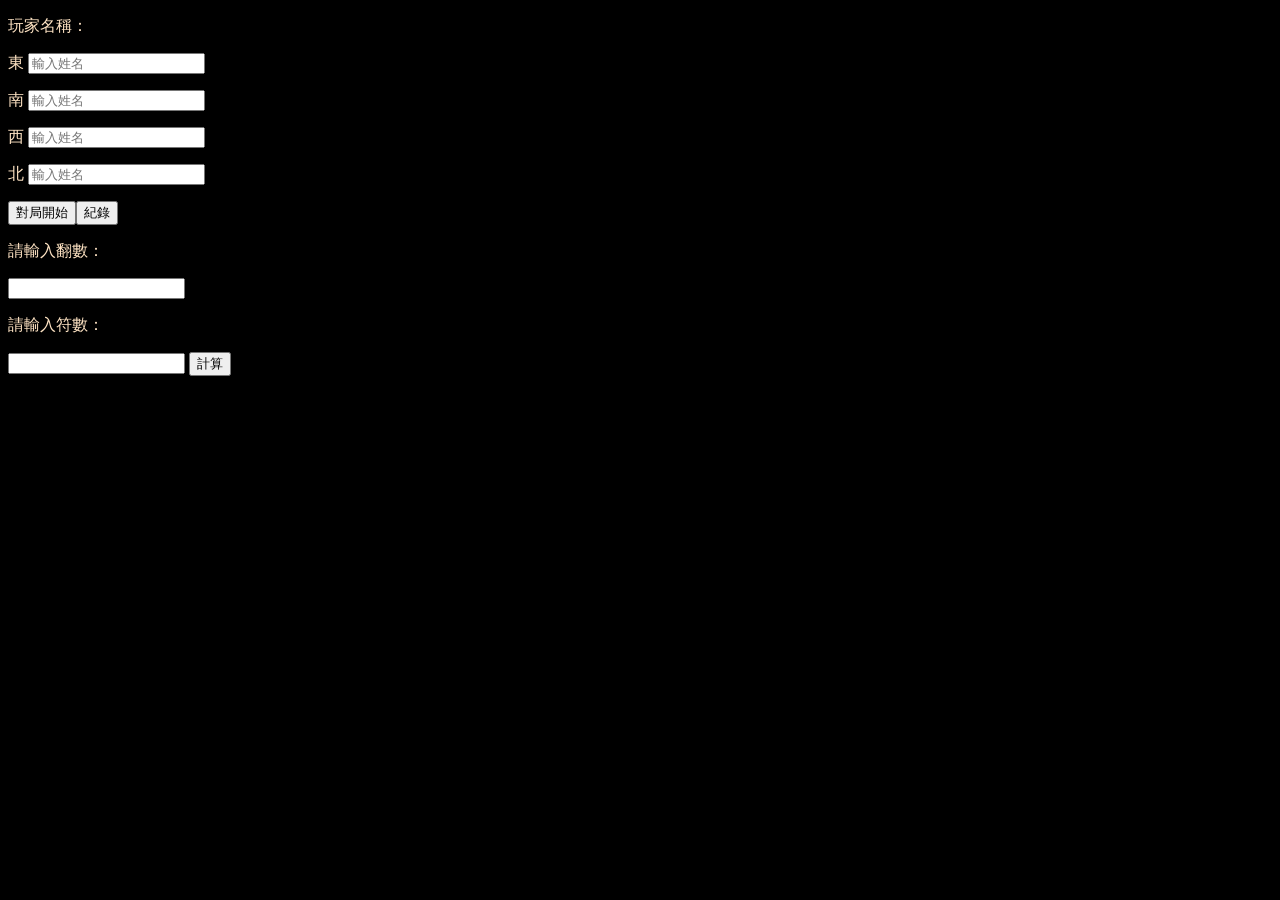
==== MJ.html @ 465ab10f "B" ====
<!DOCTYPE html>
<html lang="en">
<head>
    <meta charset="UTF-8">
    <meta name="viewport" content="width=device-width, initial-scale=1.0" />
    <title>日麻點數計算</title>
    <link rel="stylesheet" href="style.css">
</head>
<body>
<!-- Calculator main subject -->
    <p><label for="PlayName">玩家名稱：</label></p>
        <p><label for="hand">東</label>
            <input type="text" ID="PlayerName0" placeholder="輸入姓名" /></p>
        <p><label for="hand">南</label>
            <input type="text" ID="PlayerName1" placeholder="輸入姓名" /></p>
        <p><label for="hand">西</label>
            <input type="text" ID="PlayerName2" placeholder="輸入姓名" /></p>
        <p><label for="hand">北</label>
            <input type="text" ID="PlayerName3" placeholder="輸入姓名" /></p>
<!-- Confirm information butt -->
    <button ID="button">對局開始</button><button ID="button1">紀錄</button>
    <p>請輸入翻數：</p>
    <input type="text" id="fanNumber">
    <p>請輸入符數：</p>
    <input type="text" id="fuNumber">
    <button onclick="calculate()">計算</button>
    <p id="result1"></p>
    <p id="result2"></p>



    <script src="main.js"></script>
</body>
</html>
---- style.css ----
body {
    background-color: black;
}

p { 
    color: bisque;
}
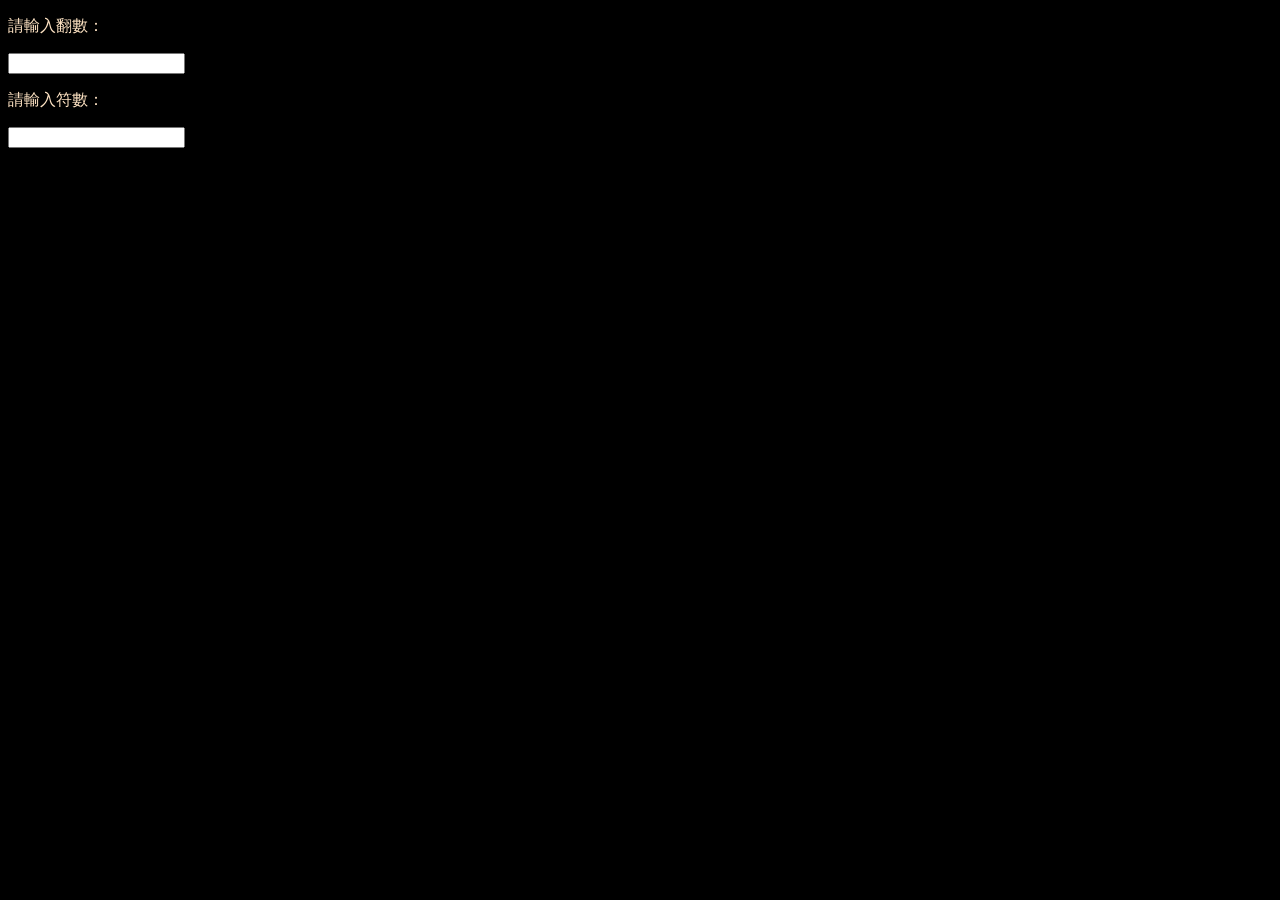
==== commit 1a6490a5: "新增按鈕" ====
--- a/MJ.html
+++ b/MJ.html
@@ -8,7 +8,7 @@
 </head>
 <body>
 <!-- Calculator main subject -->
-    <p><label for="PlayName">玩家名稱：</label></p>
+    <!--<p><label for="PlayName">玩家名稱：</label></p>
         <p><label for="hand">東</label>
             <input type="text" ID="PlayerName0" placeholder="輸入姓名" /></p>
         <p><label for="hand">南</label>
@@ -16,19 +16,24 @@
         <p><label for="hand">西</label>
             <input type="text" ID="PlayerName2" placeholder="輸入姓名" /></p>
         <p><label for="hand">北</label>
-            <input type="text" ID="PlayerName3" placeholder="輸入姓名" /></p>
+            <input type="text" ID="PlayerName3" placeholder="輸入姓名" /></p>-->
 <!-- Confirm information butt -->
-    <button ID="button">對局開始</button><button ID="button1">紀錄</button>
+    <!--<button ID="button">對局開始</button><button ID="button1">紀錄</button>-->
     <p>請輸入翻數：</p>
     <input type="text" id="fanNumber">
     <p>請輸入符數：</p>
     <input type="text" id="fuNumber">
-    <button onclick="calculate()">計算</button>
+    <div class="option-container">
+        <div class="option" onclick="selectOption('親家')">親家</div>
+        <div class="option" onclick="selectOption('子家')">子家</div>
+    </div>
     <p id="result1"></p>
     <p id="result2"></p>
 
 
 
+    <script src="chin.js"></script>
+    <script src="zih.js"></script>
     <script src="main.js"></script>
 </body>
 </html>
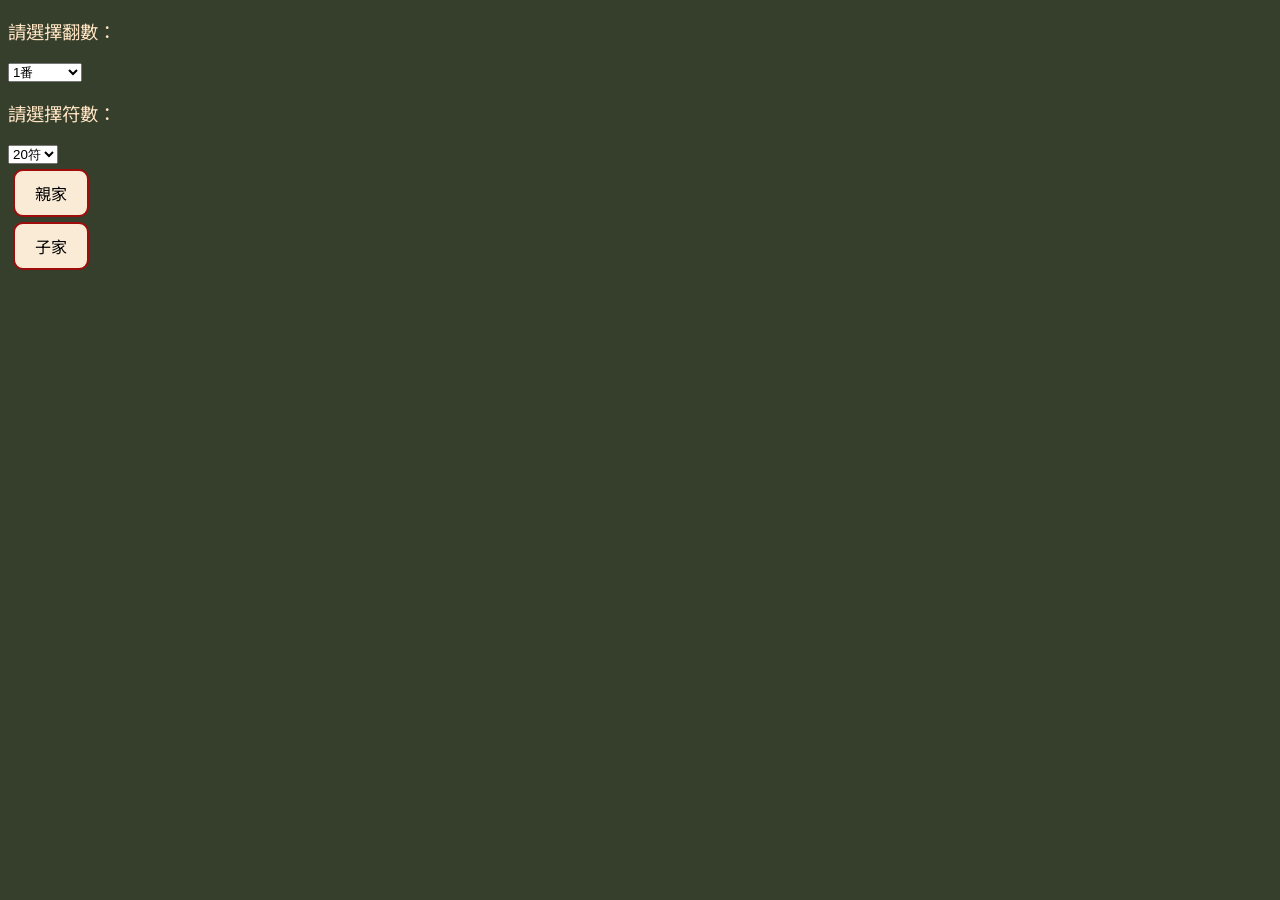
==== commit 4b56c274: "改為選擇" ====
--- a/MJ.html
+++ b/MJ.html
@@ -8,21 +8,30 @@
 </head>
 <body>
 <!-- Calculator main subject -->
-    <!--<p><label for="PlayName">玩家名稱：</label></p>
-        <p><label for="hand">東</label>
-            <input type="text" ID="PlayerName0" placeholder="輸入姓名" /></p>
-        <p><label for="hand">南</label>
-            <input type="text" ID="PlayerName1" placeholder="輸入姓名" /></p>
-        <p><label for="hand">西</label>
-            <input type="text" ID="PlayerName2" placeholder="輸入姓名" /></p>
-        <p><label for="hand">北</label>
-            <input type="text" ID="PlayerName3" placeholder="輸入姓名" /></p>-->
 <!-- Confirm information butt -->
-    <!--<button ID="button">對局開始</button><button ID="button1">紀錄</button>-->
-    <p>請輸入翻數：</p>
-    <input type="text" id="fanNumber">
-    <p>請輸入符數：</p>
-    <input type="text" id="fuNumber">
+    <p>請選擇翻數：</p>
+    <select id="fanNumber">
+        <option value="1">1番</option>
+        <option value="2">2番</option>
+        <option value="3">3番</option>
+        <option value="4">4番</option>
+        <option value="5">滿貫</option>
+        <option value="6,7">跳滿</option>
+        <option value="8,9,10">倍滿</option>
+        <option value="11,12">三倍滿</option>
+        <option value="13">役滿</option>
+        <option value="26">二倍役滿</option>
+    </select>
+    <p>請選擇符數：</p>
+    <select id="fuNumber">
+        <option value="20">20符</option>
+        <option value="25">25符</option>
+        <option value="30">30符</option>
+        <option value="40">40符</option>
+        <option value="50">50符</option>
+        <option value="60">60符</option>
+        <option value="70">70符</option>
+    </select>
     <div class="option-container">
         <div class="option" onclick="selectOption('親家')">親家</div>
         <div class="option" onclick="selectOption('子家')">子家</div>
@@ -32,8 +41,7 @@
 
 
 
-    <script src="chin.js"></script>
-    <script src="zih.js"></script>
+    <script src="Points.js"></script>
     <script src="main.js"></script>
 </body>
 </html>
--- a/style.css
+++ b/style.css
@@ -1,7 +1,69 @@
+@import url('https://fonts.googleapis.com/css2?family=Noto+Sans+TC:wght@100..900&display=swap');
+
 body {
-    background-color: black;
+    background-color: #363f2b;
 }
 
+/* 網頁總體字形 */
 p { 
+    font-family: "Noto Sans TC", sans-serif;
+    font-optical-sizing: auto;
+    font-weight: 400;
+    font-style: normal;
     color: bisque;
-}+    font-size: 2.3ch;
+}
+
+/* 輸入欄本體動畫 */
+input[type=text] {
+  padding: 12px 20px;
+  box-sizing: border-box;
+  border: 2px solid #ccc;
+  border-radius: 4px;
+  background-color: #f8f8f8;
+  font-size: 16px;
+  resize: none;
+  transition: width 0.3s ease-in-out;
+}
+input[type=text]:hover {
+  padding: 14px 22px;
+  border:0px;
+}
+input[type=text]:focus {
+  width: 15%;
+}
+
+/* 按鈕本體 */
+.option-container {
+  font-family: "Noto Sans TC", sans-serif;
+  font-optical-sizing: auto;
+  font-weight: 400;
+  font-style: normal;
+  }
+
+
+/* 按鈕選擇前 */
+  .option {
+    width:fit-content;
+    margin: 5px;
+    padding: 10px 20px;
+    border: 2px solid #9e0c0c;
+    background-color: antiquewhite;
+    cursor: pointer;
+    border-radius: 10px;
+/* 動畫 */
+    transition: background-color 0.3s ease-out 100ms;
+  }
+/* 鼠標event改變 */
+  div.option:hover {
+    background-color: #d9e2a7;
+    padding: 12px 22px;
+    border: 0px;
+  }
+
+/* 按鈕選擇後 */
+  .option.selected {
+    width: fit-content;
+    color: #740c0c;
+    background-color: #889732;
+  }
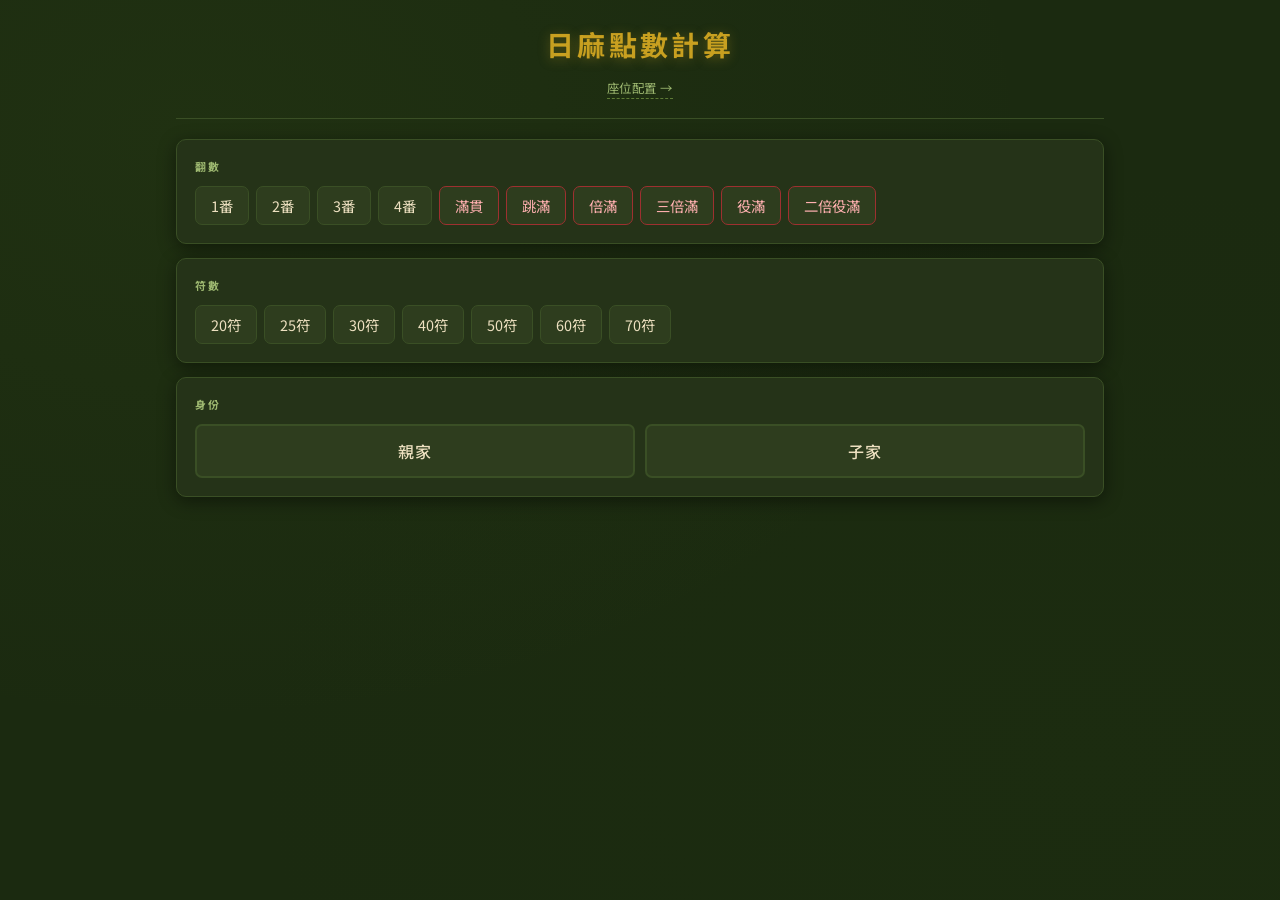
==== commit 4094f431: "新增功能" ====
--- a/MJ.html
+++ b/MJ.html
@@ -1,47 +1,116 @@
 <!DOCTYPE html>
-<html lang="en">
+<html lang="zh-TW">
 <head>
-    <meta charset="UTF-8">
-    <meta name="viewport" content="width=device-width, initial-scale=1.0" />
-    <title>日麻點數計算</title>
-    <link rel="stylesheet" href="style.css">
+  <meta charset="UTF-8">
+  <meta name="viewport" content="width=device-width, initial-scale=1.0">
+  <title>日麻點數計算</title>
+  <link rel="stylesheet" href="style.css">
 </head>
 <body>
-<!-- Calculator main subject -->
-<!-- Confirm information butt -->
-    <p>請選擇翻數：</p>
-    <select id="fanNumber">
-        <option value="1">1番</option>
-        <option value="2">2番</option>
-        <option value="3">3番</option>
-        <option value="4">4番</option>
-        <option value="5">滿貫</option>
-        <option value="6,7">跳滿</option>
-        <option value="8,9,10">倍滿</option>
-        <option value="11,12">三倍滿</option>
-        <option value="13">役滿</option>
-        <option value="26">二倍役滿</option>
+  <div class="app">
+    <header class="hdr">
+      <h1>日麻點數計算</h1>
+      <nav><a href="MJ2.html">座位配置 →</a></nav>
+    </header>
+
+    <!-- Hidden selects read by Points.js -->
+    <select id="fanNumber" hidden>
+      <option value="1">1</option><option value="2">2</option>
+      <option value="3">3</option><option value="4">4</option>
+      <option value="5">5</option><option value="6">6</option>
+      <option value="8">8</option><option value="11">11</option>
+      <option value="13">13</option><option value="26">26</option>
     </select>
-    <p>請選擇符數：</p>
-    <select id="fuNumber">
-        <option value="20">20符</option>
-        <option value="25">25符</option>
-        <option value="30">30符</option>
-        <option value="40">40符</option>
-        <option value="50">50符</option>
-        <option value="60">60符</option>
-        <option value="70">70符</option>
+    <select id="fuNumber" hidden>
+      <option value="20">20</option><option value="25">25</option>
+      <option value="30">30</option><option value="40">40</option>
+      <option value="50">50</option><option value="60">60</option>
+      <option value="70">70</option>
     </select>
-    <div class="option-container">
-        <div class="option" onclick="selectOption('親家')">親家</div>
-        <div class="option" onclick="selectOption('子家')">子家</div>
+
+    <!-- Fan selection -->
+    <div class="card">
+      <div class="card-label">翻數</div>
+      <div class="btn-row">
+        <button class="opt" data-fan="1"  onclick="setFan(1)">1番</button>
+        <button class="opt" data-fan="2"  onclick="setFan(2)">2番</button>
+        <button class="opt" data-fan="3"  onclick="setFan(3)">3番</button>
+        <button class="opt" data-fan="4"  onclick="setFan(4)">4番</button>
+        <button class="opt special" data-fan="5"  onclick="setFan(5)">滿貫</button>
+        <button class="opt special" data-fan="6"  onclick="setFan(6)">跳滿</button>
+        <button class="opt special" data-fan="8"  onclick="setFan(8)">倍滿</button>
+        <button class="opt special" data-fan="11" onclick="setFan(11)">三倍滿</button>
+        <button class="opt special" data-fan="13" onclick="setFan(13)">役滿</button>
+        <button class="opt special" data-fan="26" onclick="setFan(26)">二倍役滿</button>
+      </div>
     </div>
-    <p id="result1"></p>
-    <p id="result2"></p>
 
+    <!-- Fu selection (hidden when fan ≥ 5) -->
+    <div class="card" id="fu-card">
+      <div class="card-label">符數</div>
+      <div class="btn-row">
+        <button class="opt" data-fu="20" onclick="setFu(20)">20符</button>
+        <button class="opt" data-fu="25" onclick="setFu(25)">25符</button>
+        <button class="opt" data-fu="30" onclick="setFu(30)">30符</button>
+        <button class="opt" data-fu="40" onclick="setFu(40)">40符</button>
+        <button class="opt" data-fu="50" onclick="setFu(50)">50符</button>
+        <button class="opt" data-fu="60" onclick="setFu(60)">60符</button>
+        <button class="opt" data-fu="70" onclick="setFu(70)">70符</button>
+      </div>
+    </div>
 
+    <!-- Dealer / Non-dealer -->
+    <div class="card">
+      <div class="card-label">身份</div>
+      <div class="dealer-row">
+        <button class="dealer-btn" id="btn-dealer"    onclick="selectOption(true)">親家</button>
+        <button class="dealer-btn" id="btn-nondealer" onclick="selectOption(false)">子家</button>
+      </div>
+    </div>
 
-    <script src="Points.js"></script>
-    <script src="main.js"></script>
+    <!-- Result -->
+    <div class="result" id="result-box">
+      <p id="result1"></p>
+      <p id="result2"></p>
+    </div>
+  </div>
+
+  <script src="Points.js"></script>
+  <script>
+    let _fan = null, _fu = null, _dealer = null;
+
+    function setFan(v) {
+      _fan = v;
+      document.getElementById('fanNumber').value = v;
+      document.querySelectorAll('[data-fan]').forEach(b =>
+        b.classList.toggle('selected', +b.dataset.fan === v));
+      const fuCard = document.getElementById('fu-card');
+      fuCard.classList.toggle('hidden', v >= 5);
+      if (v >= 5) _fu = 20;
+      _try();
+    }
+
+    function setFu(v) {
+      _fu = v;
+      document.getElementById('fuNumber').value = v;
+      document.querySelectorAll('[data-fu]').forEach(b =>
+        b.classList.toggle('selected', +b.dataset.fu === v));
+      _try();
+    }
+
+    function selectOption(isDealer) {
+      _dealer = isDealer;
+      document.getElementById('btn-dealer').classList.toggle('selected', isDealer);
+      document.getElementById('btn-nondealer').classList.toggle('selected', !isDealer);
+      _try();
+    }
+
+    function _try() {
+      if (_fan === null || _dealer === null) return;
+      if (_fan < 5 && _fu === null) return;
+      calculate(_dealer);
+      document.getElementById('result-box').classList.add('show');
+    }
+  </script>
 </body>
-</html>+</html>
--- a/style.css
+++ b/style.css
@@ -1,69 +1,729 @@
-@import url('https://fonts.googleapis.com/css2?family=Noto+Sans+TC:wght@100..900&display=swap');
+@import url('https://fonts.googleapis.com/css2?family=Noto+Sans+TC:wght@300;400;500;700&display=swap');
+
+:root {
+  --bg:        #1b2a10;
+  --bg-alt:    #222f13;
+  --surface:   #253318;
+  --surface-2: #2e3d1e;
+  --border:    #3a4f25;
+  --border-hi: #5d7a35;
+  --gold:      #c8a020;
+  --gold-hi:   #e0be50;
+  --text:      #ede0c0;
+  --text-2:    #9db870;
+  --sel-bg:    #8fa030;
+  --sel-txt:   #182000;
+  --red:       #9e3030;
+  --red-hi:    #c84040;
+  --r:         10px;
+  --r-sm:      7px;
+  --sh:        0 4px 18px rgba(0,0,0,.45);
+}
+
+*, *::before, *::after { box-sizing: border-box; margin: 0; padding: 0; }
 
 body {
-    background-color: #363f2b;
-}
-
-/* 網頁總體字形 */
-p { 
-    font-family: "Noto Sans TC", sans-serif;
-    font-optical-sizing: auto;
-    font-weight: 400;
-    font-style: normal;
-    color: bisque;
-    font-size: 2.3ch;
-}
-
-/* 輸入欄本體動畫 */
-input[type=text] {
-  padding: 12px 20px;
-  box-sizing: border-box;
-  border: 2px solid #ccc;
-  border-radius: 4px;
-  background-color: #f8f8f8;
-  font-size: 16px;
-  resize: none;
-  transition: width 0.3s ease-in-out;
-}
-input[type=text]:hover {
-  padding: 14px 22px;
-  border:0px;
-}
-input[type=text]:focus {
-  width: 15%;
-}
-
-/* 按鈕本體 */
+  background: var(--bg);
+  background-image:
+    radial-gradient(ellipse at 15% 15%, rgba(100,140,40,.07) 0%, transparent 55%),
+    radial-gradient(ellipse at 85% 85%, rgba(40,70,15,.07) 0%, transparent 55%);
+  min-height: 100vh;
+  font-family: "Noto Sans TC", sans-serif;
+  color: var(--text);
+}
+
+/* ── App shell ── */
+.app {
+  max-width: 960px;
+  margin: 0 auto;
+  padding: 24px 16px 52px;
+}
+
+/* ── Side-by-side layout (compass | settlement) ── */
+.game-layout {
+  display: flex;
+  flex-direction: column;
+  gap: 16px;
+}
+
+.game-left {
+  flex: 0 0 auto;
+}
+
+.game-right {
+  flex: 1;
+  min-width: 0;
+}
+
+.game-right .settle-card { margin-top: 0; }
+
+@media (min-width: 680px) {
+  .game-layout {
+    flex-direction: row;
+    align-items: flex-start;
+  }
+}
+
+/* ── Header ── */
+.hdr {
+  text-align: center;
+  padding-bottom: 20px;
+  margin-bottom: 20px;
+  border-bottom: 1px solid var(--border);
+}
+
+.hdr h1 {
+  font-size: 1.75rem;
+  font-weight: 700;
+  color: var(--gold);
+  letter-spacing: .12em;
+  text-shadow: 0 2px 12px rgba(200,160,32,.35);
+}
+
+.hdr p {
+  font-size: .8rem;
+  color: var(--text-2);
+  margin-top: 5px;
+  letter-spacing: .06em;
+}
+
+.hdr nav {
+  margin-top: 10px;
+}
+
+.hdr nav a {
+  font-size: .78rem;
+  color: var(--text-2);
+  text-decoration: none;
+  border-bottom: 1px dashed var(--border-hi);
+  padding-bottom: 1px;
+  letter-spacing: .04em;
+  transition: color .15s;
+}
+
+.hdr nav a:hover { color: var(--gold-hi); }
+
+/* ── Card ── */
+.card {
+  background: var(--surface);
+  border: 1px solid var(--border);
+  border-radius: var(--r);
+  padding: 18px;
+  margin-bottom: 14px;
+  box-shadow: var(--sh);
+  transition: opacity .25s;
+}
+
+.card.hidden { display: none; }
+
+.card-label {
+  font-size: .68rem;
+  font-weight: 700;
+  letter-spacing: .16em;
+  color: var(--text-2);
+  text-transform: uppercase;
+  margin-bottom: 12px;
+}
+
+/* ── Button grid ── */
+.btn-row {
+  display: flex;
+  flex-wrap: wrap;
+  gap: 7px;
+}
+
+.opt {
+  padding: 8px 15px;
+  background: var(--surface-2);
+  border: 1.5px solid var(--border);
+  border-radius: var(--r-sm);
+  color: var(--text);
+  font-family: "Noto Sans TC", sans-serif;
+  font-size: .9rem;
+  cursor: pointer;
+  transition: background .12s, border-color .12s, transform .12s, box-shadow .12s;
+  outline: none;
+  -webkit-tap-highlight-color: transparent;
+}
+
+.opt:hover {
+  border-color: var(--border-hi);
+  background: var(--bg-alt);
+  transform: translateY(-1px);
+}
+
+.opt:active { transform: translateY(0); }
+
+.opt.selected {
+  background: var(--sel-bg);
+  border-color: var(--sel-bg);
+  color: var(--sel-txt);
+  font-weight: 700;
+  box-shadow: 0 0 10px rgba(143,160,48,.45);
+}
+
+/* Mangan-tier buttons */
+.opt.special { border-color: var(--red); color: #ffb0b0; }
+.opt.special:hover { background: #4a1818; border-color: var(--red-hi); color: #ffd0d0; }
+.opt.special.selected {
+  background: var(--red);
+  border-color: var(--red-hi);
+  color: #fff;
+  box-shadow: 0 0 10px rgba(200,50,50,.45);
+}
+
+/* ── Dealer toggle ── */
+.dealer-row {
+  display: flex;
+  gap: 10px;
+}
+
+.dealer-btn {
+  flex: 1;
+  padding: 13px;
+  background: var(--surface-2);
+  border: 2px solid var(--border);
+  border-radius: var(--r-sm);
+  color: var(--text);
+  font-family: "Noto Sans TC", sans-serif;
+  font-size: 1rem;
+  font-weight: 500;
+  cursor: pointer;
+  transition: background .18s, border-color .18s, color .18s, box-shadow .18s;
+  letter-spacing: .08em;
+  outline: none;
+}
+
+.dealer-btn:hover { border-color: var(--gold); color: var(--gold-hi); }
+
+.dealer-btn.selected {
+  background: var(--sel-bg);
+  border-color: var(--sel-bg);
+  color: var(--sel-txt);
+  font-weight: 700;
+  box-shadow: 0 0 14px rgba(143,160,48,.4);
+}
+
+/* ── Result box ── */
+.result {
+  background: var(--surface-2);
+  border: 1.5px solid var(--border-hi);
+  border-radius: var(--r);
+  padding: 6px 20px;
+  opacity: 0;
+  transform: translateY(8px);
+  transition: opacity .3s, transform .3s;
+  box-shadow: var(--sh);
+  pointer-events: none;
+}
+
+.result.show {
+  opacity: 1;
+  transform: none;
+  pointer-events: auto;
+}
+
+.result p {
+  font-size: 1.2rem;
+  color: var(--gold-hi);
+  text-align: center;
+  font-weight: 500;
+  letter-spacing: .05em;
+  padding: 14px 0;
+  line-height: 1;
+}
+
+.result p + p { border-top: 1px solid var(--border); }
+
+/* ─────────────────────────────────────
+   MJ2 – Compass / Seating layout
+   ───────────────────────────────────── */
+
+.table-wrap {
+  display: flex;
+  flex-direction: column;
+  align-items: center;
+}
+
+.compass {
+  display: grid;
+  grid-template-areas:
+    ". north ."
+    "west center east"
+    ". south .";
+  grid-template-columns: 1fr 1.15fr 1fr;
+  gap: 10px;
+  width: 100%;
+  max-width: 380px;
+}
+
+.north  { grid-area: north;  }
+.south  { grid-area: south;  }
+.east   { grid-area: east;   }
+.west   { grid-area: west;   }
+.center { grid-area: center; }
+
+.seat {
+  background: var(--surface);
+  border: 1.5px solid var(--border);
+  border-radius: var(--r);
+  padding: 14px 10px 13px;
+  text-align: center;
+  box-shadow: var(--sh);
+  transition: border-color .2s, box-shadow .2s, opacity .2s, transform .15s;
+}
+
+.seat.draggable { cursor: grab; user-select: none; }
+.seat.draggable:active { cursor: grabbing; }
+
+.seat.dragging {
+  opacity: .45;
+  transform: scale(.97);
+}
+
+.seat.drag-over {
+  border-color: var(--gold);
+  box-shadow: 0 0 16px rgba(200,160,32,.35);
+}
+
+/* Seat top row: wind + dealer tag */
+.seat-top {
+  display: flex;
+  justify-content: space-between;
+  align-items: center;
+  margin-bottom: 8px;
+}
+
+.wind {
+  font-size: 1.7rem;
+  font-weight: 700;
+  color: var(--gold);
+  line-height: 1;
+  pointer-events: none;
+  user-select: none;
+}
+
+/* Dealer badge */
+.dealer-tag {
+  padding: 3px 7px;
+  background: transparent;
+  border: 1.5px solid var(--border);
+  border-radius: 5px;
+  color: var(--text-2);
+  font-family: "Noto Sans TC", sans-serif;
+  font-size: .68rem;
+  font-weight: 700;
+  cursor: pointer;
+  transition: all .15s;
+  outline: none;
+  letter-spacing: .05em;
+}
+
+.dealer-tag:hover { border-color: var(--gold); color: var(--gold); }
+
+.dealer-tag.active {
+  background: var(--gold);
+  border-color: var(--gold);
+  color: #1a2200;
+}
+
+/* Points display */
+.pts-wrap {
+  position: relative;
+  margin-top: 8px;
+}
+
+.pts-display {
+  font-size: 1.05rem;
+  font-weight: 600;
+  color: var(--text);
+  text-align: center;
+  padding: 5px 4px;
+  cursor: text;
+  border-radius: var(--r-sm);
+  transition: background .15s;
+  letter-spacing: .02em;
+}
+
+.pts-display:hover { background: var(--surface-2); }
+
+.pts-edit-input {
+  width: 100%;
+  padding: 5px 8px;
+  background: var(--surface-2);
+  border: 1.5px solid var(--gold);
+  border-radius: var(--r-sm);
+  color: var(--text);
+  font-family: "Noto Sans TC", sans-serif;
+  font-size: .95rem;
+  text-align: center;
+  outline: none;
+  -moz-appearance: textfield;
+  appearance: textfield;
+}
+
+.pts-edit-input::-webkit-inner-spin-button,
+.pts-edit-input::-webkit-outer-spin-button { -webkit-appearance: none; appearance: none; }
+
+/* Delta flash */
+.pts-delta {
+  position: absolute;
+  right: 4px;
+  top: -2px;
+  font-size: .78rem;
+  font-weight: 700;
+  pointer-events: none;
+  opacity: 0;
+}
+
+.pts-delta.positive { color: #7ed040; }
+.pts-delta.negative { color: #e05050; }
+
+.pts-delta.flash { animation: fadeUp 2s ease forwards; }
+
+@keyframes fadeUp {
+  0%  { opacity: 1; transform: translateY(0); }
+  20% { opacity: 1; transform: translateY(-4px); }
+  100%{ opacity: 0; transform: translateY(-22px); }
+}
+
+.seat input[type=text] {
+  width: 100%;
+  padding: 7px 8px;
+  background: var(--surface-2);
+  border: 1.5px solid var(--border);
+  border-radius: var(--r-sm);
+  color: var(--text);
+  font-family: "Noto Sans TC", sans-serif;
+  font-size: .85rem;
+  text-align: center;
+  outline: none;
+  transition: border-color .2s;
+}
+
+.seat input[type=text]:focus  { border-color: var(--gold); }
+.seat input[type=text]::placeholder { color: var(--border-hi); }
+
+.seat input[type=text]:disabled {
+  background: var(--bg);
+  color: var(--text-2);
+  cursor: default;
+}
+
+/* Center tile */
+.center-tile {
+  display: flex;
+  justify-content: center;
+  align-items: center;
+  min-height: 90px;
+  background: var(--surface-2);
+  border: 1.5px solid var(--border-hi);
+  border-radius: var(--r);
+  box-shadow: var(--sh);
+}
+
+.center-tile .kanji {
+  font-size: 2.5rem;
+  font-weight: 700;
+  color: var(--gold);
+  opacity: .55;
+  user-select: none;
+  text-shadow: 0 0 20px rgba(200,160,32,.4);
+}
+
+.drag-hint {
+  margin-top: 14px;
+  font-size: .75rem;
+  color: var(--text-2);
+  letter-spacing: .05em;
+  opacity: .8;
+}
+
+/* ── Legacy class compatibility ── */
+.container {
+  display: grid;
+  grid-template-areas:
+    "north north north"
+    "west center east"
+    "south south south";
+  gap: 10px;
+  text-align: center;
+  margin: 20px;
+}
+
 .option-container {
   font-family: "Noto Sans TC", sans-serif;
-  font-optical-sizing: auto;
-  font-weight: 400;
-  font-style: normal;
-  }
-
-
-/* 按鈕選擇前 */
-  .option {
-    width:fit-content;
-    margin: 5px;
-    padding: 10px 20px;
-    border: 2px solid #9e0c0c;
-    background-color: antiquewhite;
-    cursor: pointer;
-    border-radius: 10px;
-/* 動畫 */
-    transition: background-color 0.3s ease-out 100ms;
-  }
-/* 鼠標event改變 */
-  div.option:hover {
-    background-color: #d9e2a7;
-    padding: 12px 22px;
-    border: 0px;
-  }
-
-/* 按鈕選擇後 */
-  .option.selected {
-    width: fit-content;
-    color: #740c0c;
-    background-color: #889732;
-  }
+}
+
+.option {
+  width: fit-content;
+  margin: 5px;
+  padding: 10px 20px;
+  border: 2px solid var(--red);
+  background: var(--surface);
+  cursor: pointer;
+  border-radius: var(--r);
+  color: var(--text);
+  transition: background .2s;
+}
+
+.option:hover { background: var(--surface-2); }
+.option.selected { color: var(--sel-txt); background: var(--sel-bg); }
+
+/* ─────────────────────────────────────
+   Settlement Panel
+   ───────────────────────────────────── */
+
+.settle-card { margin-top: 20px; }
+
+.settle-section { margin-bottom: 14px; }
+
+.settle-row-label {
+  font-size: .68rem;
+  font-weight: 700;
+  letter-spacing: .14em;
+  color: var(--text-2);
+  text-transform: uppercase;
+  margin-bottom: 8px;
+}
+
+/* Player selector buttons (winner / loser) */
+.settle-player-btn {
+  display: flex;
+  flex-direction: column;
+  align-items: center;
+  gap: 2px;
+  padding: 6px 8px;
+  min-width: 44px;
+}
+
+.settle-player-btn .sw {
+  font-size: 1.1rem;
+  font-weight: 700;
+  color: var(--gold);
+  line-height: 1;
+}
+
+.settle-player-btn .sn {
+  font-size: .68rem;
+  color: var(--text-2);
+  max-width: 56px;
+  overflow: hidden;
+  text-overflow: ellipsis;
+  white-space: nowrap;
+}
+
+.settle-player-btn.selected .sw,
+.settle-player-btn.selected .sn { color: var(--sel-txt); }
+
+/* Input rows */
+.settle-input-row {
+  display: flex;
+  align-items: center;
+  gap: 10px;
+  margin-bottom: 10px;
+}
+
+.settle-input-row.hidden { display: none; }
+
+.settle-input-label {
+  font-size: .82rem;
+  color: var(--text-2);
+  white-space: nowrap;
+  min-width: 54px;
+  text-align: right;
+}
+
+.settle-input {
+  flex: 1;
+  padding: 8px 12px;
+  background: var(--surface-2);
+  border: 1.5px solid var(--border);
+  border-radius: var(--r-sm);
+  color: var(--text);
+  font-family: "Noto Sans TC", sans-serif;
+  font-size: .95rem;
+  outline: none;
+  transition: border-color .2s;
+  -moz-appearance: textfield;
+  appearance: textfield;
+}
+
+.settle-input:focus { border-color: var(--gold); }
+
+.settle-input::-webkit-inner-spin-button,
+.settle-input::-webkit-outer-spin-button { -webkit-appearance: none; appearance: none; }
+
+/* Divider inside settle card */
+.settle-divider {
+  border: none;
+  border-top: 1px solid var(--border);
+  margin: 0 0 14px;
+}
+
+/* Confirm button */
+.confirm-btn {
+  width: 100%;
+  padding: 14px;
+  margin-top: 4px;
+  background: var(--sel-bg);
+  border: none;
+  border-radius: var(--r-sm);
+  color: var(--sel-txt);
+  font-family: "Noto Sans TC", sans-serif;
+  font-size: 1rem;
+  font-weight: 700;
+  cursor: pointer;
+  letter-spacing: .1em;
+  transition: background .15s, transform .1s;
+  outline: none;
+}
+
+.confirm-btn:hover  { background: #a0b838; }
+.confirm-btn:active { transform: scale(.98); }
+
+/* Status message */
+.settle-msg {
+  font-size: .82rem;
+  text-align: center;
+  min-height: 18px;
+  margin-bottom: 8px;
+  font-weight: 500;
+  letter-spacing: .03em;
+}
+
+.settle-msg.error   { color: #e05050; }
+.settle-msg.success { color: #7ed040; }
+
+/* ── Two-column settle body ── */
+.settle-body {
+  display: flex;
+  align-items: flex-start;
+  gap: 0;
+  margin-bottom: 2px;
+}
+
+.settle-left {
+  flex: 1 1 0;
+  min-width: 0;
+  padding-right: 14px;
+}
+
+.settle-right {
+  flex: 1 1 0;
+  min-width: 0;
+  padding-left: 14px;
+  border-left: 1px solid var(--border);
+}
+
+/* Settle header row (label + honba side by side) */
+.settle-head {
+  display: flex;
+  justify-content: space-between;
+  align-items: center;
+  margin-bottom: 14px;
+}
+
+/* ── Honba counter ── */
+.honba-row {
+  display: flex;
+  align-items: center;
+  gap: 8px;
+}
+
+.honba-label {
+  font-size: .72rem;
+  font-weight: 700;
+  letter-spacing: .1em;
+  color: var(--text-2);
+  text-transform: uppercase;
+}
+
+.honba-btn {
+  width: 28px;
+  height: 28px;
+  background: var(--surface-2);
+  border: 1.5px solid var(--border);
+  border-radius: 6px;
+  color: var(--text);
+  font-size: 1rem;
+  font-weight: 700;
+  cursor: pointer;
+  display: flex;
+  align-items: center;
+  justify-content: center;
+  transition: border-color .15s, color .15s;
+  outline: none;
+  line-height: 1;
+}
+
+.honba-btn:hover { border-color: var(--gold); color: var(--gold); }
+
+.honba-val {
+  font-size: 1.15rem;
+  font-weight: 700;
+  color: var(--text);
+  min-width: 24px;
+  text-align: center;
+}
+
+/* ── Smaller opt buttons for settlement ── */
+.opt.sm {
+  padding: 6px 11px;
+  font-size: .82rem;
+}
+
+/* Disabled opt (e.g. 1番 + 20/25符) */
+.opt.opt-disabled,
+.opt:disabled {
+  opacity: .3;
+  cursor: not-allowed;
+  pointer-events: none;
+}
+
+/* ── Point preview box ── */
+.pt-preview {
+  background: var(--bg);
+  border: 1px solid var(--border);
+  border-radius: var(--r-sm);
+  padding: 11px 14px;
+  margin-bottom: 14px;
+  min-height: 40px;
+}
+
+.pt-preview:empty { display: none; }
+
+.pt-row {
+  display: flex;
+  align-items: baseline;
+  flex-wrap: wrap;
+  gap: 4px;
+  font-size: .88rem;
+  color: var(--text-2);
+  margin-bottom: 5px;
+  line-height: 1.5;
+}
+
+.pt-row:last-child { margin-bottom: 0; }
+
+.pt-label {
+  min-width: 72px;
+  font-size: .78rem;
+  letter-spacing: .02em;
+  color: var(--text-2);
+  white-space: nowrap;
+}
+
+.pt-calc { color: var(--text-2); font-size: .85rem; }
+
+.pt-plus { color: var(--gold); font-size: .8rem; }
+
+.pt-val {
+  color: var(--gold-hi);
+  font-weight: 700;
+  font-size: 1.05rem;
+}
+
+.pt-unit { font-size: .82rem; color: var(--text-2); }
+
+.pt-invalid { color: #e05050; font-size: .85rem; }
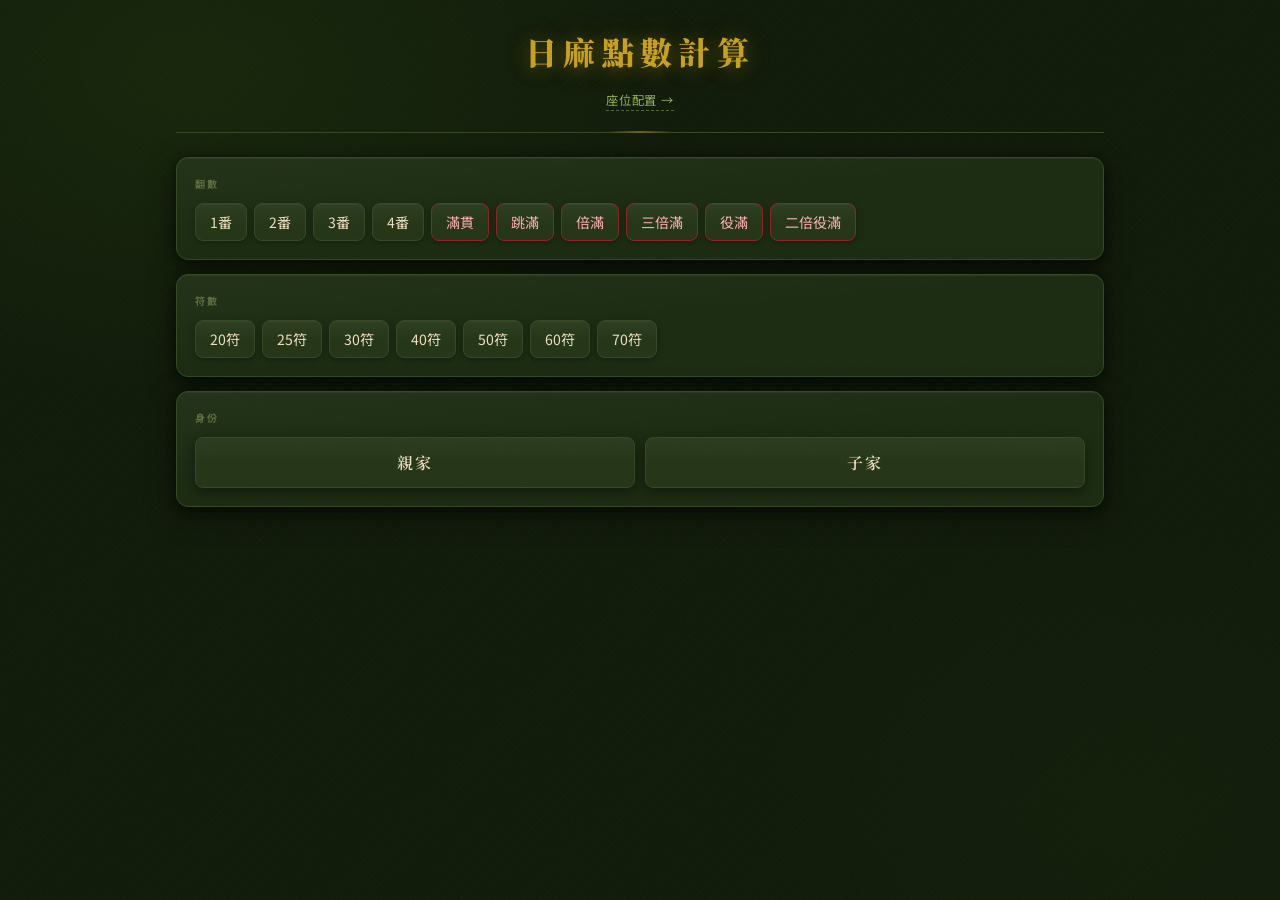
==== commit 6c21a7f1: "修正，優化" ====
--- a/MJ.html
+++ b/MJ.html
@@ -10,7 +10,7 @@
   <div class="app">
     <header class="hdr">
       <h1>日麻點數計算</h1>
-      <nav><a href="MJ2.html">座位配置 →</a></nav>
+      <nav><a href="index.html">座位配置 →</a></nav>
     </header>
 
     <!-- Hidden selects read by Points.js -->
@@ -85,12 +85,31 @@
       document.querySelectorAll('[data-fan]').forEach(b =>
         b.classList.toggle('selected', +b.dataset.fan === v));
       const fuCard = document.getElementById('fu-card');
-      fuCard.classList.toggle('hidden', v >= 5);
-      if (v >= 5) _fu = 20;
+      const needFu = v < 5;
+      fuCard.classList.toggle('hidden', !needFu);
+      if (!needFu) {
+        _fu = null;
+        document.querySelectorAll('[data-fu]').forEach(b => {
+          b.classList.remove('selected');
+          b.disabled = false;
+          b.classList.remove('opt-disabled');
+        });
+      } else {
+        document.querySelectorAll('[data-fu]').forEach(b => {
+          const disabled = v === 1 && (+b.dataset.fu === 20 || +b.dataset.fu === 25);
+          b.disabled = disabled;
+          b.classList.toggle('opt-disabled', disabled);
+          if (disabled && _fu === +b.dataset.fu) {
+            _fu = null;
+            b.classList.remove('selected');
+          }
+        });
+      }
       _try();
     }
 
     function setFu(v) {
+      if (document.querySelector(`[data-fu="${v}"]`)?.disabled) return;
       _fu = v;
       document.getElementById('fuNumber').value = v;
       document.querySelectorAll('[data-fu]').forEach(b =>
--- a/style.css
+++ b/style.css
@@ -1,23 +1,29 @@
-@import url('https://fonts.googleapis.com/css2?family=Noto+Sans+TC:wght@300;400;500;700&display=swap');
+@import url('https://fonts.googleapis.com/css2?family=Noto+Sans+TC:wght@300;400;500;700&family=Noto+Serif+TC:wght@600;700;900&display=swap');
 
 :root {
-  --bg:        #1b2a10;
-  --bg-alt:    #222f13;
-  --surface:   #253318;
-  --surface-2: #2e3d1e;
-  --border:    #3a4f25;
-  --border-hi: #5d7a35;
+  --bg:        #111b0a;
+  --bg-alt:    #182410;
+  --surface:   #1c2c12;
+  --surface-2: #253618;
+  --surface-3: #2e4220;
+  --border:    #364826;
+  --border-hi: #50682f;
   --gold:      #c8a020;
-  --gold-hi:   #e0be50;
-  --text:      #ede0c0;
-  --text-2:    #9db870;
-  --sel-bg:    #8fa030;
-  --sel-txt:   #182000;
-  --red:       #9e3030;
-  --red-hi:    #c84040;
-  --r:         10px;
-  --r-sm:      7px;
-  --sh:        0 4px 18px rgba(0,0,0,.45);
+  --gold-hi:   #e8c548;
+  --gold-dim:  #7a6010;
+  --text:      #eedfc0;
+  --text-2:    #94b05c;
+  --text-3:    #5e6e3c;
+  --sel-bg:    #7a9030;
+  --sel-txt:   #091400;
+  --red:       #8c2626;
+  --red-hi:    #bf3e3e;
+  --r:         12px;
+  --r-sm:      8px;
+  --r-xs:      5px;
+  --sh:        0 8px 28px rgba(0,0,0,.6), 0 2px 8px rgba(0,0,0,.35);
+  --sh-sm:     0 4px 14px rgba(0,0,0,.45);
+  --sh-inner:  inset 0 1px 0 rgba(255,255,255,.05);
 }
 
 *, *::before, *::after { box-sizing: border-box; margin: 0; padding: 0; }
@@ -25,183 +31,212 @@
 body {
   background: var(--bg);
   background-image:
-    radial-gradient(ellipse at 15% 15%, rgba(100,140,40,.07) 0%, transparent 55%),
-    radial-gradient(ellipse at 85% 85%, rgba(40,70,15,.07) 0%, transparent 55%);
+    radial-gradient(ellipse 70% 65% at 15% 8%,  rgba(65,110,22,.14) 0%, transparent 55%),
+    radial-gradient(ellipse 55% 60% at 88% 90%,  rgba(28,60,10,.11)  0%, transparent 52%),
+    repeating-linear-gradient(
+      -45deg,
+      transparent 0, transparent 3px,
+      rgba(255,255,255,.007) 3px, rgba(255,255,255,.007) 4px
+    );
   min-height: 100vh;
   font-family: "Noto Sans TC", sans-serif;
   color: var(--text);
+}
+
+/* Subtle grain overlay */
+body::before {
+  content: '';
+  position: fixed;
+  inset: 0;
+  background: url("data:image/svg+xml,%3Csvg xmlns='http://www.w3.org/2000/svg' width='300' height='300'%3E%3Cfilter id='n'%3E%3CfeTurbulence type='fractalNoise' baseFrequency='.75' numOctaves='4' stitchTiles='stitch'/%3E%3C/filter%3E%3Crect width='300' height='300' filter='url(%23n)' opacity='1'/%3E%3C/svg%3E");
+  opacity: .022;
+  pointer-events: none;
+  z-index: 9999;
 }
 
 /* ── App shell ── */
 .app {
   max-width: 960px;
   margin: 0 auto;
-  padding: 24px 16px 52px;
-}
-
-/* ── Side-by-side layout (compass | settlement) ── */
+  padding: 28px 16px 60px;
+  animation: appFadeIn .45s ease both;
+}
+
+@keyframes appFadeIn {
+  from { opacity: 0; transform: translateY(10px); }
+  to   { opacity: 1; transform: none; }
+}
+
+/* ── Side-by-side layout ── */
 .game-layout {
   display: flex;
   flex-direction: column;
-  gap: 16px;
-}
-
-.game-left {
-  flex: 0 0 auto;
-}
-
-.game-right {
-  flex: 1;
-  min-width: 0;
-}
-
+  gap: 18px;
+}
+
+.game-left  { flex: 0 0 auto; }
+.game-right { flex: 1; min-width: 0; }
 .game-right .settle-card { margin-top: 0; }
 
 @media (min-width: 680px) {
-  .game-layout {
-    flex-direction: row;
-    align-items: flex-start;
-  }
+  .game-layout { flex-direction: row; align-items: flex-start; }
 }
 
 /* ── Header ── */
 .hdr {
   text-align: center;
-  padding-bottom: 20px;
-  margin-bottom: 20px;
+  padding-bottom: 22px;
+  margin-bottom: 24px;
   border-bottom: 1px solid var(--border);
+  position: relative;
+}
+
+.hdr::after {
+  content: '';
+  position: absolute;
+  bottom: -1px;
+  left: 50%;
+  transform: translateX(-50%);
+  width: 64px;
+  height: 2px;
+  background: linear-gradient(90deg, transparent, var(--gold-dim), transparent);
+  border-radius: 2px;
 }
 
 .hdr h1 {
-  font-size: 1.75rem;
-  font-weight: 700;
+  font-family: "Noto Serif TC", serif;
+  font-size: 2rem;
+  font-weight: 900;
   color: var(--gold);
-  letter-spacing: .12em;
-  text-shadow: 0 2px 12px rgba(200,160,32,.35);
+  letter-spacing: .2em;
+  text-shadow: 0 2px 18px rgba(200,160,32,.38), 0 0 48px rgba(200,160,32,.12);
 }
 
 .hdr p {
-  font-size: .8rem;
-  color: var(--text-2);
-  margin-top: 5px;
-  letter-spacing: .06em;
-}
-
-.hdr nav {
-  margin-top: 10px;
-}
+  font-size: .77rem;
+  color: var(--text-3);
+  margin-top: 6px;
+  letter-spacing: .08em;
+}
+
+.hdr nav { margin-top: 12px; }
 
 .hdr nav a {
-  font-size: .78rem;
+  font-size: .77rem;
   color: var(--text-2);
   text-decoration: none;
   border-bottom: 1px dashed var(--border-hi);
   padding-bottom: 1px;
-  letter-spacing: .04em;
-  transition: color .15s;
-}
-
-.hdr nav a:hover { color: var(--gold-hi); }
+  letter-spacing: .06em;
+  transition: color .2s, border-color .2s;
+}
+
+.hdr nav a:hover { color: var(--gold-hi); border-bottom-color: var(--gold-dim); }
 
 /* ── Card ── */
 .card {
   background: var(--surface);
+  background-image: linear-gradient(175deg, rgba(255,255,255,.03) 0%, transparent 45%);
   border: 1px solid var(--border);
   border-radius: var(--r);
   padding: 18px;
   margin-bottom: 14px;
-  box-shadow: var(--sh);
+  box-shadow: var(--sh), var(--sh-inner);
   transition: opacity .25s;
 }
 
 .card.hidden { display: none; }
 
 .card-label {
-  font-size: .68rem;
-  font-weight: 700;
-  letter-spacing: .16em;
-  color: var(--text-2);
+  font-size: .63rem;
+  font-weight: 700;
+  letter-spacing: .2em;
+  color: var(--text-3);
   text-transform: uppercase;
   margin-bottom: 12px;
 }
 
+.settle-head .card-label { margin: 0; }
+
 /* ── Button grid ── */
-.btn-row {
-  display: flex;
-  flex-wrap: wrap;
-  gap: 7px;
-}
+.btn-row { display: flex; flex-wrap: wrap; gap: 7px; }
 
 .opt {
-  padding: 8px 15px;
+  padding: 8px 14px;
   background: var(--surface-2);
-  border: 1.5px solid var(--border);
+  background-image: linear-gradient(180deg, rgba(255,255,255,.04) 0%, transparent 55%);
+  border: 1px solid var(--border);
   border-radius: var(--r-sm);
   color: var(--text);
   font-family: "Noto Sans TC", sans-serif;
-  font-size: .9rem;
+  font-size: .88rem;
   cursor: pointer;
-  transition: background .12s, border-color .12s, transform .12s, box-shadow .12s;
+  transition: background .12s, border-color .12s, transform .1s, box-shadow .12s;
   outline: none;
   -webkit-tap-highlight-color: transparent;
+  box-shadow: 0 2px 6px rgba(0,0,0,.3), inset 0 1px 0 rgba(255,255,255,.04);
 }
 
 .opt:hover {
   border-color: var(--border-hi);
-  background: var(--bg-alt);
+  background: var(--surface-3);
   transform: translateY(-1px);
-}
-
-.opt:active { transform: translateY(0); }
+  box-shadow: 0 4px 12px rgba(0,0,0,.38), inset 0 1px 0 rgba(255,255,255,.04);
+}
+
+.opt:active { transform: translateY(0); box-shadow: 0 1px 4px rgba(0,0,0,.3); }
 
 .opt.selected {
   background: var(--sel-bg);
-  border-color: var(--sel-bg);
+  background-image: linear-gradient(180deg, rgba(255,255,255,.1) 0%, transparent 60%);
+  border-color: #96a838;
   color: var(--sel-txt);
   font-weight: 700;
-  box-shadow: 0 0 10px rgba(143,160,48,.45);
-}
-
-/* Mangan-tier buttons */
+  box-shadow: 0 0 14px rgba(122,144,48,.45), inset 0 1px 0 rgba(255,255,255,.12);
+}
+
+/* Mangan-tier */
 .opt.special { border-color: var(--red); color: #ffb0b0; }
-.opt.special:hover { background: #4a1818; border-color: var(--red-hi); color: #ffd0d0; }
+.opt.special:hover { background: #3c1414; border-color: var(--red-hi); color: #ffd0d0; }
+
 .opt.special.selected {
   background: var(--red);
+  background-image: linear-gradient(180deg, rgba(255,255,255,.08) 0%, transparent 60%);
   border-color: var(--red-hi);
   color: #fff;
-  box-shadow: 0 0 10px rgba(200,50,50,.45);
+  box-shadow: 0 0 14px rgba(180,48,48,.5);
 }
 
 /* ── Dealer toggle ── */
-.dealer-row {
-  display: flex;
-  gap: 10px;
-}
+.dealer-row { display: flex; gap: 10px; }
 
 .dealer-btn {
   flex: 1;
   padding: 13px;
   background: var(--surface-2);
-  border: 2px solid var(--border);
+  background-image: linear-gradient(180deg, rgba(255,255,255,.03) 0%, transparent 55%);
+  border: 1.5px solid var(--border);
   border-radius: var(--r-sm);
   color: var(--text);
-  font-family: "Noto Sans TC", sans-serif;
+  font-family: "Noto Serif TC", "Noto Sans TC", serif;
   font-size: 1rem;
-  font-weight: 500;
+  font-weight: 600;
   cursor: pointer;
-  transition: background .18s, border-color .18s, color .18s, box-shadow .18s;
-  letter-spacing: .08em;
+  transition: all .2s;
+  letter-spacing: .12em;
   outline: none;
+  box-shadow: var(--sh-sm);
 }
 
 .dealer-btn:hover { border-color: var(--gold); color: var(--gold-hi); }
 
 .dealer-btn.selected {
   background: var(--sel-bg);
-  border-color: var(--sel-bg);
+  background-image: linear-gradient(180deg, rgba(255,255,255,.1) 0%, transparent 60%);
+  border-color: #96a838;
   color: var(--sel-txt);
   font-weight: 700;
-  box-shadow: 0 0 14px rgba(143,160,48,.4);
+  box-shadow: 0 0 16px rgba(122,144,48,.45), inset 0 1px 0 rgba(255,255,255,.1);
 }
 
 /* ── Result box ── */
@@ -212,16 +247,12 @@
   padding: 6px 20px;
   opacity: 0;
   transform: translateY(8px);
-  transition: opacity .3s, transform .3s;
+  transition: opacity .35s, transform .35s;
   box-shadow: var(--sh);
   pointer-events: none;
 }
 
-.result.show {
-  opacity: 1;
-  transform: none;
-  pointer-events: auto;
-}
+.result.show { opacity: 1; transform: none; pointer-events: auto; }
 
 .result p {
   font-size: 1.2rem;
@@ -235,15 +266,11 @@
 
 .result p + p { border-top: 1px solid var(--border); }
 
-/* ─────────────────────────────────────
-   MJ2 – Compass / Seating layout
-   ───────────────────────────────────── */
-
-.table-wrap {
-  display: flex;
-  flex-direction: column;
-  align-items: center;
-}
+/* ──────────────────────────────────────
+   Compass / Seating
+   ────────────────────────────────────── */
+
+.table-wrap { display: flex; flex-direction: column; align-items: center; }
 
 .compass {
   display: grid;
@@ -254,7 +281,7 @@
   grid-template-columns: 1fr 1.15fr 1fr;
   gap: 10px;
   width: 100%;
-  max-width: 380px;
+  max-width: 390px;
 }
 
 .north  { grid-area: north;  }
@@ -265,58 +292,71 @@
 
 .seat {
   background: var(--surface);
-  border: 1.5px solid var(--border);
+  background-image: linear-gradient(155deg, rgba(255,255,255,.045) 0%, transparent 50%);
+  border: 1px solid var(--border);
   border-radius: var(--r);
-  padding: 14px 10px 13px;
+  padding: 14px 10px 12px;
   text-align: center;
-  box-shadow: var(--sh);
+  box-shadow: var(--sh), var(--sh-inner);
   transition: border-color .2s, box-shadow .2s, opacity .2s, transform .15s;
+  position: relative;
+  overflow: hidden;
+}
+
+/* Top sheen line */
+.seat::before {
+  content: '';
+  position: absolute;
+  top: 0; left: 10%; right: 10%; height: 1px;
+  background: linear-gradient(90deg, transparent, rgba(255,255,255,.09), transparent);
 }
 
 .seat.draggable { cursor: grab; user-select: none; }
 .seat.draggable:active { cursor: grabbing; }
 
 .seat.dragging {
-  opacity: .45;
-  transform: scale(.97);
+  opacity: .38;
+  transform: scale(.95);
 }
 
 .seat.drag-over {
   border-color: var(--gold);
-  box-shadow: 0 0 16px rgba(200,160,32,.35);
-}
-
-/* Seat top row: wind + dealer tag */
+  box-shadow: 0 0 22px rgba(200,160,32,.38), var(--sh);
+}
+
+/* Seat top row */
 .seat-top {
   display: flex;
   justify-content: space-between;
   align-items: center;
-  margin-bottom: 8px;
+  margin-bottom: 9px;
 }
 
 .wind {
-  font-size: 1.7rem;
-  font-weight: 700;
+  font-family: "Noto Serif TC", serif;
+  font-size: 1.9rem;
+  font-weight: 900;
   color: var(--gold);
   line-height: 1;
   pointer-events: none;
   user-select: none;
+  text-shadow: 0 2px 14px rgba(200,160,32,.45), 0 0 28px rgba(200,160,32,.1);
 }
 
 /* Dealer badge */
 .dealer-tag {
   padding: 3px 7px;
   background: transparent;
-  border: 1.5px solid var(--border);
-  border-radius: 5px;
-  color: var(--text-2);
-  font-family: "Noto Sans TC", sans-serif;
-  font-size: .68rem;
+  border: 1px solid var(--border);
+  border-radius: var(--r-xs);
+  color: var(--text-3);
+  font-family: "Noto Serif TC", serif;
+  font-size: .63rem;
   font-weight: 700;
   cursor: pointer;
   transition: all .15s;
   outline: none;
-  letter-spacing: .05em;
+  letter-spacing: .08em;
 }
 
 .dealer-tag:hover { border-color: var(--gold); color: var(--gold); }
@@ -324,14 +364,12 @@
 .dealer-tag.active {
   background: var(--gold);
   border-color: var(--gold);
-  color: #1a2200;
-}
-
-/* Points display */
-.pts-wrap {
-  position: relative;
-  margin-top: 8px;
-}
+  color: #192000;
+  box-shadow: 0 0 10px rgba(200,160,32,.5);
+}
+
+/* Points */
+.pts-wrap { position: relative; margin-top: 8px; }
 
 .pts-display {
   font-size: 1.05rem;
@@ -340,7 +378,7 @@
   text-align: center;
   padding: 5px 4px;
   cursor: text;
-  border-radius: var(--r-sm);
+  border-radius: var(--r-xs);
   transition: background .15s;
   letter-spacing: .02em;
 }
@@ -360,6 +398,7 @@
   outline: none;
   -moz-appearance: textfield;
   appearance: textfield;
+  box-shadow: 0 0 10px rgba(200,160,32,.25);
 }
 
 .pts-edit-input::-webkit-inner-spin-button,
@@ -376,32 +415,36 @@
   opacity: 0;
 }
 
-.pts-delta.positive { color: #7ed040; }
+.pts-delta.positive { color: #8ad848; }
 .pts-delta.negative { color: #e05050; }
-
-.pts-delta.flash { animation: fadeUp 2s ease forwards; }
+.pts-delta.flash { animation: fadeUp 2.2s ease forwards; }
 
 @keyframes fadeUp {
-  0%  { opacity: 1; transform: translateY(0); }
-  20% { opacity: 1; transform: translateY(-4px); }
-  100%{ opacity: 0; transform: translateY(-22px); }
-}
-
+  0%   { opacity: 1; transform: translateY(0); }
+  15%  { opacity: 1; transform: translateY(-6px); }
+  100% { opacity: 0; transform: translateY(-28px); }
+}
+
+/* Seat name input */
 .seat input[type=text] {
   width: 100%;
   padding: 7px 8px;
-  background: var(--surface-2);
-  border: 1.5px solid var(--border);
-  border-radius: var(--r-sm);
+  background: var(--bg-alt);
+  border: 1px solid var(--border);
+  border-radius: var(--r-xs);
   color: var(--text);
   font-family: "Noto Sans TC", sans-serif;
-  font-size: .85rem;
+  font-size: .83rem;
   text-align: center;
   outline: none;
-  transition: border-color .2s;
-}
-
-.seat input[type=text]:focus  { border-color: var(--gold); }
+  transition: border-color .2s, box-shadow .2s;
+}
+
+.seat input[type=text]:focus {
+  border-color: var(--gold);
+  box-shadow: 0 0 0 2px rgba(200,160,32,.13);
+}
+
 .seat input[type=text]::placeholder { color: var(--border-hi); }
 
 .seat input[type=text]:disabled {
@@ -415,31 +458,53 @@
   display: flex;
   justify-content: center;
   align-items: center;
-  min-height: 90px;
+  min-height: 92px;
   background: var(--surface-2);
+  background-image: radial-gradient(circle at 50% 50%, rgba(200,160,32,.07) 0%, transparent 65%);
   border: 1.5px solid var(--border-hi);
   border-radius: var(--r);
-  box-shadow: var(--sh);
+  box-shadow: var(--sh), inset 0 0 24px rgba(0,0,0,.28);
+  position: relative;
+}
+
+.center-tile::before {
+  content: '';
+  position: absolute;
+  inset: 7px;
+  border-radius: 50%;
+  border: 1px solid rgba(200,160,32,.14);
+  pointer-events: none;
+}
+
+.center-tile::after {
+  content: '';
+  position: absolute;
+  inset: 13px;
+  border-radius: 50%;
+  border: 1px solid rgba(200,160,32,.07);
+  pointer-events: none;
 }
 
 .center-tile .kanji {
-  font-size: 2.5rem;
-  font-weight: 700;
+  font-family: "Noto Serif TC", serif;
+  font-size: 2.7rem;
+  font-weight: 900;
   color: var(--gold);
-  opacity: .55;
+  opacity: .48;
   user-select: none;
-  text-shadow: 0 0 20px rgba(200,160,32,.4);
+  text-shadow: 0 0 28px rgba(200,160,32,.5);
+  position: relative;
+  z-index: 1;
 }
 
 .drag-hint {
   margin-top: 14px;
-  font-size: .75rem;
-  color: var(--text-2);
-  letter-spacing: .05em;
-  opacity: .8;
-}
-
-/* ── Legacy class compatibility ── */
+  font-size: .72rem;
+  color: var(--text-3);
+  letter-spacing: .06em;
+}
+
+/* Legacy compatibility */
 .container {
   display: grid;
   grid-template-areas:
@@ -451,9 +516,7 @@
   margin: 20px;
 }
 
-.option-container {
-  font-family: "Noto Sans TC", sans-serif;
-}
+.option-container { font-family: "Noto Sans TC", sans-serif; }
 
 .option {
   width: fit-content;
@@ -470,34 +533,34 @@
 .option:hover { background: var(--surface-2); }
 .option.selected { color: var(--sel-txt); background: var(--sel-bg); }
 
-/* ─────────────────────────────────────
+/* ──────────────────────────────────────
    Settlement Panel
-   ───────────────────────────────────── */
+   ────────────────────────────────────── */
 
 .settle-card { margin-top: 20px; }
-
 .settle-section { margin-bottom: 14px; }
 
 .settle-row-label {
-  font-size: .68rem;
-  font-weight: 700;
-  letter-spacing: .14em;
-  color: var(--text-2);
+  font-size: .63rem;
+  font-weight: 700;
+  letter-spacing: .18em;
+  color: var(--text-3);
   text-transform: uppercase;
   margin-bottom: 8px;
 }
 
-/* Player selector buttons (winner / loser) */
+/* Player selector buttons */
 .settle-player-btn {
   display: flex;
   flex-direction: column;
   align-items: center;
   gap: 2px;
-  padding: 6px 8px;
-  min-width: 44px;
+  padding: 7px 8px;
+  min-width: 46px;
 }
 
 .settle-player-btn .sw {
+  font-family: "Noto Serif TC", serif;
   font-size: 1.1rem;
   font-weight: 700;
   color: var(--gold);
@@ -505,8 +568,8 @@
 }
 
 .settle-player-btn .sn {
-  font-size: .68rem;
-  color: var(--text-2);
+  font-size: .63rem;
+  color: var(--text-3);
   max-width: 56px;
   overflow: hidden;
   text-overflow: ellipsis;
@@ -537,50 +600,54 @@
 .settle-input {
   flex: 1;
   padding: 8px 12px;
-  background: var(--surface-2);
+  background: var(--bg-alt);
   border: 1.5px solid var(--border);
   border-radius: var(--r-sm);
   color: var(--text);
   font-family: "Noto Sans TC", sans-serif;
   font-size: .95rem;
   outline: none;
-  transition: border-color .2s;
+  transition: border-color .2s, box-shadow .2s;
   -moz-appearance: textfield;
   appearance: textfield;
 }
 
-.settle-input:focus { border-color: var(--gold); }
+.settle-input:focus {
+  border-color: var(--gold);
+  box-shadow: 0 0 0 2px rgba(200,160,32,.12);
+}
 
 .settle-input::-webkit-inner-spin-button,
 .settle-input::-webkit-outer-spin-button { -webkit-appearance: none; appearance: none; }
 
-/* Divider inside settle card */
-.settle-divider {
-  border: none;
-  border-top: 1px solid var(--border);
-  margin: 0 0 14px;
-}
+/* Divider */
+.settle-divider { border: none; border-top: 1px solid var(--border); margin: 0 0 16px; }
 
 /* Confirm button */
 .confirm-btn {
   width: 100%;
   padding: 14px;
   margin-top: 4px;
-  background: var(--sel-bg);
-  border: none;
+  background: linear-gradient(180deg, #8da035 0%, #6c7e26 100%);
+  border: 1px solid #98a83c;
   border-radius: var(--r-sm);
-  color: var(--sel-txt);
-  font-family: "Noto Sans TC", sans-serif;
+  color: #091200;
+  font-family: "Noto Serif TC", "Noto Sans TC", serif;
   font-size: 1rem;
   font-weight: 700;
   cursor: pointer;
-  letter-spacing: .1em;
-  transition: background .15s, transform .1s;
+  letter-spacing: .14em;
+  transition: filter .15s, transform .1s, box-shadow .15s;
   outline: none;
-}
-
-.confirm-btn:hover  { background: #a0b838; }
-.confirm-btn:active { transform: scale(.98); }
+  box-shadow: 0 4px 16px rgba(108,126,38,.4), inset 0 1px 0 rgba(255,255,255,.14);
+}
+
+.confirm-btn:hover {
+  filter: brightness(1.1);
+  box-shadow: 0 6px 20px rgba(108,126,38,.55), inset 0 1px 0 rgba(255,255,255,.14);
+}
+
+.confirm-btn:active { transform: scale(.98); filter: brightness(.94); }
 
 /* Status message */
 .settle-msg {
@@ -589,13 +656,13 @@
   min-height: 18px;
   margin-bottom: 8px;
   font-weight: 500;
-  letter-spacing: .03em;
+  letter-spacing: .04em;
 }
 
 .settle-msg.error   { color: #e05050; }
-.settle-msg.success { color: #7ed040; }
-
-/* ── Two-column settle body ── */
+.settle-msg.success { color: #8ad848; }
+
+/* Two-column settle body */
 .settle-body {
   display: flex;
   align-items: flex-start;
@@ -616,26 +683,29 @@
   border-left: 1px solid var(--border);
 }
 
-/* Settle header row (label + honba side by side) */
+/* Settle header */
 .settle-head {
   display: flex;
   justify-content: space-between;
-  align-items: center;
-  margin-bottom: 14px;
-}
-
-/* ── Honba counter ── */
-.honba-row {
-  display: flex;
-  align-items: center;
-  gap: 8px;
-}
+  align-items: flex-start;
+  margin-bottom: 16px;
+}
+
+.settle-counters {
+  display: flex;
+  flex-direction: column;
+  gap: 6px;
+  align-items: flex-end;
+}
+
+/* Honba counter */
+.honba-row { display: flex; align-items: center; gap: 8px; }
 
 .honba-label {
-  font-size: .72rem;
-  font-weight: 700;
-  letter-spacing: .1em;
-  color: var(--text-2);
+  font-size: .65rem;
+  font-weight: 700;
+  letter-spacing: .14em;
+  color: var(--text-3);
   text-transform: uppercase;
 }
 
@@ -643,50 +713,51 @@
   width: 28px;
   height: 28px;
   background: var(--surface-2);
-  border: 1.5px solid var(--border);
-  border-radius: 6px;
-  color: var(--text);
+  border: 1px solid var(--border);
+  border-radius: var(--r-xs);
+  color: var(--text-2);
   font-size: 1rem;
   font-weight: 700;
   cursor: pointer;
   display: flex;
   align-items: center;
   justify-content: center;
-  transition: border-color .15s, color .15s;
+  transition: border-color .15s, color .15s, background .15s;
   outline: none;
   line-height: 1;
 }
 
-.honba-btn:hover { border-color: var(--gold); color: var(--gold); }
+.honba-btn:hover {
+  border-color: var(--gold);
+  color: var(--gold);
+  background: var(--surface-3);
+}
 
 .honba-val {
-  font-size: 1.15rem;
+  font-size: 1.1rem;
   font-weight: 700;
   color: var(--text);
-  min-width: 24px;
+  min-width: 22px;
   text-align: center;
 }
 
-/* ── Smaller opt buttons for settlement ── */
-.opt.sm {
-  padding: 6px 11px;
-  font-size: .82rem;
-}
-
-/* Disabled opt (e.g. 1番 + 20/25符) */
+/* Smaller opt buttons */
+.opt.sm { padding: 5px 10px; font-size: .8rem; }
+
+/* Disabled opt */
 .opt.opt-disabled,
 .opt:disabled {
-  opacity: .3;
+  opacity: .28;
   cursor: not-allowed;
   pointer-events: none;
 }
 
-/* ── Point preview box ── */
+/* Point preview */
 .pt-preview {
   background: var(--bg);
   border: 1px solid var(--border);
   border-radius: var(--r-sm);
-  padding: 11px 14px;
+  padding: 12px 14px;
   margin-bottom: 14px;
   min-height: 40px;
 }
@@ -708,15 +779,14 @@
 
 .pt-label {
   min-width: 72px;
-  font-size: .78rem;
+  font-size: .75rem;
   letter-spacing: .02em;
-  color: var(--text-2);
+  color: var(--text-3);
   white-space: nowrap;
 }
 
-.pt-calc { color: var(--text-2); font-size: .85rem; }
-
-.pt-plus { color: var(--gold); font-size: .8rem; }
+.pt-calc { color: var(--text-3); font-size: .84rem; }
+.pt-plus { color: var(--gold-dim); font-size: .8rem; }
 
 .pt-val {
   color: var(--gold-hi);
@@ -724,6 +794,8 @@
   font-size: 1.05rem;
 }
 
-.pt-unit { font-size: .82rem; color: var(--text-2); }
-
+.pt-unit { font-size: .8rem; color: var(--text-3); }
 .pt-invalid { color: #e05050; font-size: .85rem; }
+
+/* ── Global hidden ── */
+.hidden { display: none !important; }
